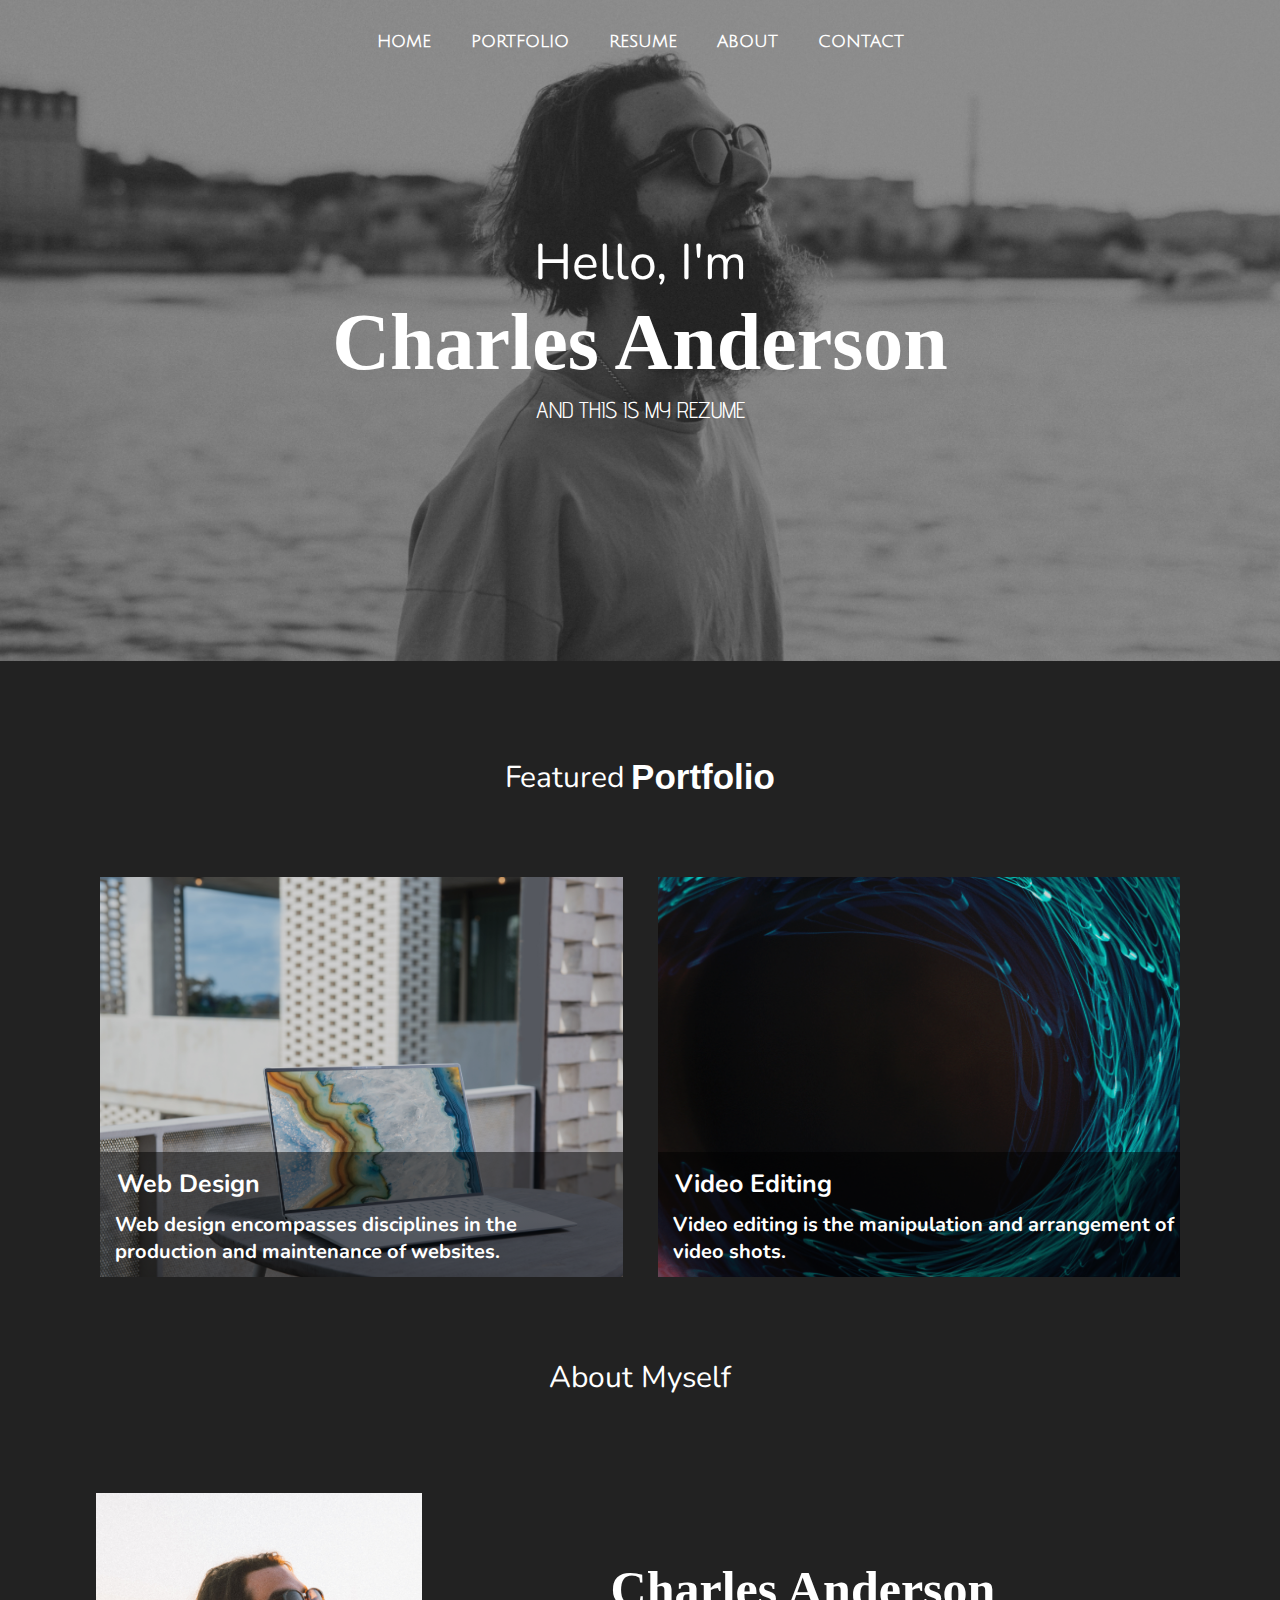
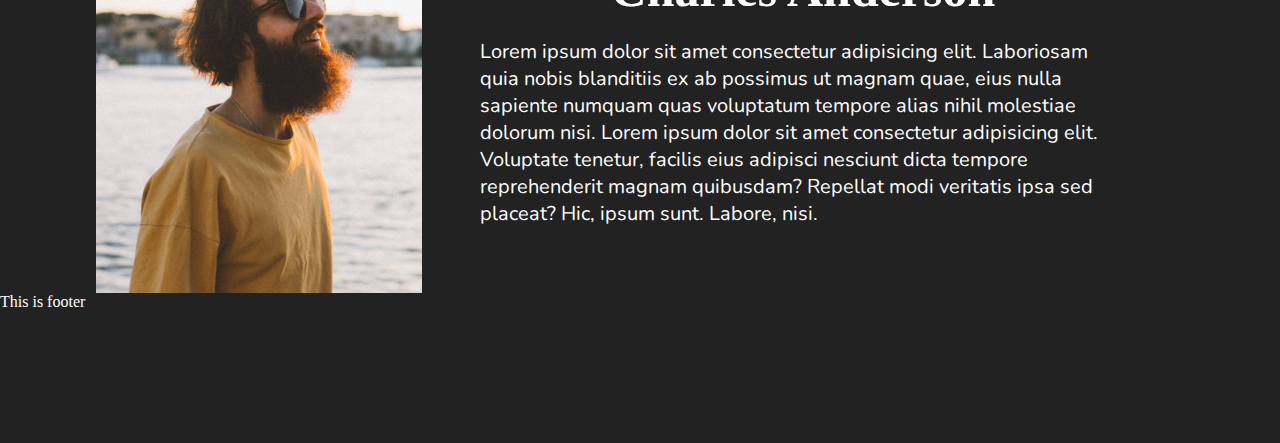
==== indexblwh.html @ 793816e3 "Add files via upload" ====
<!DOCTYPE html>
<html lang="en">

<head>
    <meta charset="UTF-8">
    <meta name="viewport" content="width=device-width, initial-scale=1.0">
    <title>PortfolioWebsite</title>
    <link rel="stylesheet" href="styleblwh.css">
    <link href="https://fonts.googleapis.com/css2?family=Nunito:wght@300&display=swap" rel="stylesheet">
    <link href="https://fonts.googleapis.com/css2?family=Advent+Pro&display=swap" rel="stylesheet">
    <link href="https://fonts.googleapis.com/css2?family=Julius+Sans+One&display=swap" rel="stylesheet">
</head>


<body>
    <div class="container">
        <div class="img">
            <!-- image is here -->
        </div>

    </div>
    <header class="header">
        <ul>
            <li><a href="#">Home</a></li>
            <li><a href="#">Portfolio</a></li>
            <li><a href="#">Resume</a></li>
            <li><a href="#">About</a></li>
            <li><a href="#">Contact</a></li>
        </ul>
    </header>
    <div class="heading">
        <div id="hello">
            Hello, I'm
        </div>
        <div class="name">
            Charles Anderson
        </div>
        <div id="rezume">
            AND THIS IS MY REZUME
        </div>
    </div>
    <div class="head2">
        Featured
        <div class="head2-1">
            Portfolio
        </div>
    </div>
    <div class="boxcontainer">
        <div class="box1">
            <div class="cardimg1">

            </div>
            <div class="blackOP">
                <div class="head4">
                    Web Design
                </div>
                <p class="portp">Web design encompasses disciplines in the production and maintenance of websites.</p>
            </div>
           
        </div>
        <div class="box2">
            <div class="cardimg2">
                <!-- image is here -->
            </div>
            <div class="blackOP">
                <div class="head4">
                    Video Editing
                </div>
                <p class="portp">Video editing is the manipulation and arrangement of video shots. </p>
            </div>
            
        </div>
    </div>
    <div class="aboutheadtop">
        About Myself
    </div>
    <div class="aboutsection">
        <div class="aboutimage">
          <!-- image is here -->
        </div>
        <div class="aboutpart">
            <div class="abouthead">
            <h1>Charles Anderson</h1>
            </div>
            <p class="aboutpara">
                Lorem ipsum dolor sit amet consectetur adipisicing elit. Laboriosam quia nobis blanditiis ex ab possimus ut magnam quae, eius nulla sapiente numquam quas voluptatum tempore alias nihil molestiae dolorum nisi. Lorem ipsum dolor sit amet consectetur adipisicing elit. Voluptate tenetur, facilis eius adipisci nesciunt dicta tempore reprehenderit magnam quibusdam? Repellat modi veritatis ipsa sed placeat? Hic, ipsum sunt. Labore, nisi.
            </p>
        </div>
    </div>
    <footer>
        This is footer
    </footer>

</body>

</html>
---- styleblwh.css ----
*{
    box-sizing: border-box;
    margin: 0 ;
    padding: 0;
    color: white;
}
body{
    background: #222;
    
}
.header{
   position: relative;
   height: 90px;
   
}

ul{
    display: flex;
    justify-content: center;
    align-items: center;
    height: 83px;
    font-family: 'Julius Sans One', sans-serif;
    font-weight: bold;
}
ul li{
    text-transform: uppercase;
    padding: 20px;
    list-style-type: none;
    
    text-decoration: none;
    
}
ul li a{
    position: relative;
    text-decoration: none;
    
    font-size: 17px;
    
}
.img{
    background: url('1.jpg') no-repeat center center/cover;
    position: absolute;
    top: 0;
    left: 0;
    z-index: -1;
    opacity: 0.5;
    width: 100%;
    height: 661px;
    -webkit-filter: grayscale(100%); 
    filter: grayscale(100%); 
}
.container{
    position: relative;
    
}
.heading{
    margin-top: 39px;
    height: 400px;
    display: flex;
    justify-content: center;
    align-items: center; 
    flex-direction: column;
    
    font-size: 50px;
    margin-bottom: 132px;

}
.name{
    font-size: 80px;
    font-weight: bold;
}
#hello{
    font-family: 'Nunito', sans-serif;
}
#rezume{
font-size: 23px;
font-family: 'Advent Pro', sans-serif;
padding: 8px;
}
.head2{
    padding-top: 116px;
    height: 100px;
    display: flex;
    align-items: center;
    justify-content: center;
    margin-top: 50px;
    font-size: 30px;
    font-family: 'Nunito', sans-serif;
}
.head2-1{
    font-family: Arial, Helvetica, sans-serif;
    font-size: 35px;
    margin-left: 7px;
    font-weight: bold;
}
ul li a:hover{
    color: rgb(204, 93, 121);
}
.boxcontainer{
    display: flex;
    flex-direction: row;
    padding: 100px;
    position: relative;
    font-weight: bold;
    font-family: 'Nunito', sans-serif;
    
    }
.box1{
    position: relative;
    width: 100%;
    height: 400px;
   
    margin-right: 35px;
    display: flex;
    flex-direction: column;
    align-items: center;
}
.box2{
    position: relative;
    
    width: 100%;
    height: 400px;
   
    display: flex;
    flex-direction: column;
    align-items: center;
}
.head3{
    padding: 10px;
    padding-left: 12px;
    font-size: 25px;
}
.head4{
    padding: 10px;
    padding-left: 12px;
    font-size: 25px;
}
.portp{
    /* padding: 32px; */
    /* font-family: monospace; */
    font-size: 20px;
    overflow: hidden;
    padding-left: 10px;
}
.cardimg1{
    background: url('3.jpg') no-repeat center center/cover;
    position: absolute;
    left: 0;
    top: 0;
    z-index: -2;
    opacity: 0.8;
    width: 100%;
    height: 400px;
}
.cardimg2{
    background: url('2.jpg') no-repeat center center/cover;
    position: absolute;
    left: 0;
    top: 0;
    z-index: -2;
    opacity: 0.8;
    width: 100%;
    height: 400px;
}
.blackOP{
    position: absolute;
    bottom: 0;
    right: 0;
    width: 100%;
    height: 125px;
    /* text-align: center; */
    background: rgba(0, 0, 0, 0.5);
    overflow: hidden;
    padding: 5px;
}
.aboutheadtop{
    display: flex;
    align-items: center;
    justify-content: center;
    font-size: 30px;
    font-family: 'Nunito', sans-serif;
    padding-bottom: 116px;
    height: 100px;
}
.aboutsection{
    display: flex;
    justify-content: center;
    align-items: center;
    flex-direction: row;
    padding: 0 96px;
}
.aboutimage{
    background: url('1.jpg') no-repeat center center/cover;
    width: 1984px; 
    /* width: 50%; */
    height: 400px;
}
.aboutpart{
    display: flex;
    align-items: center;
    justify-content: center;
    flex-direction: column;
    padding: 58px;
    /* width: 50%; */
}
.abouthead{
    font-size: 25px;
    padding-bottom: 20px;
}
.aboutpara{
    font-family: 'Nunito', sans-serif;
    font-size: 20px;
}
footer{
    height: 150px;
}
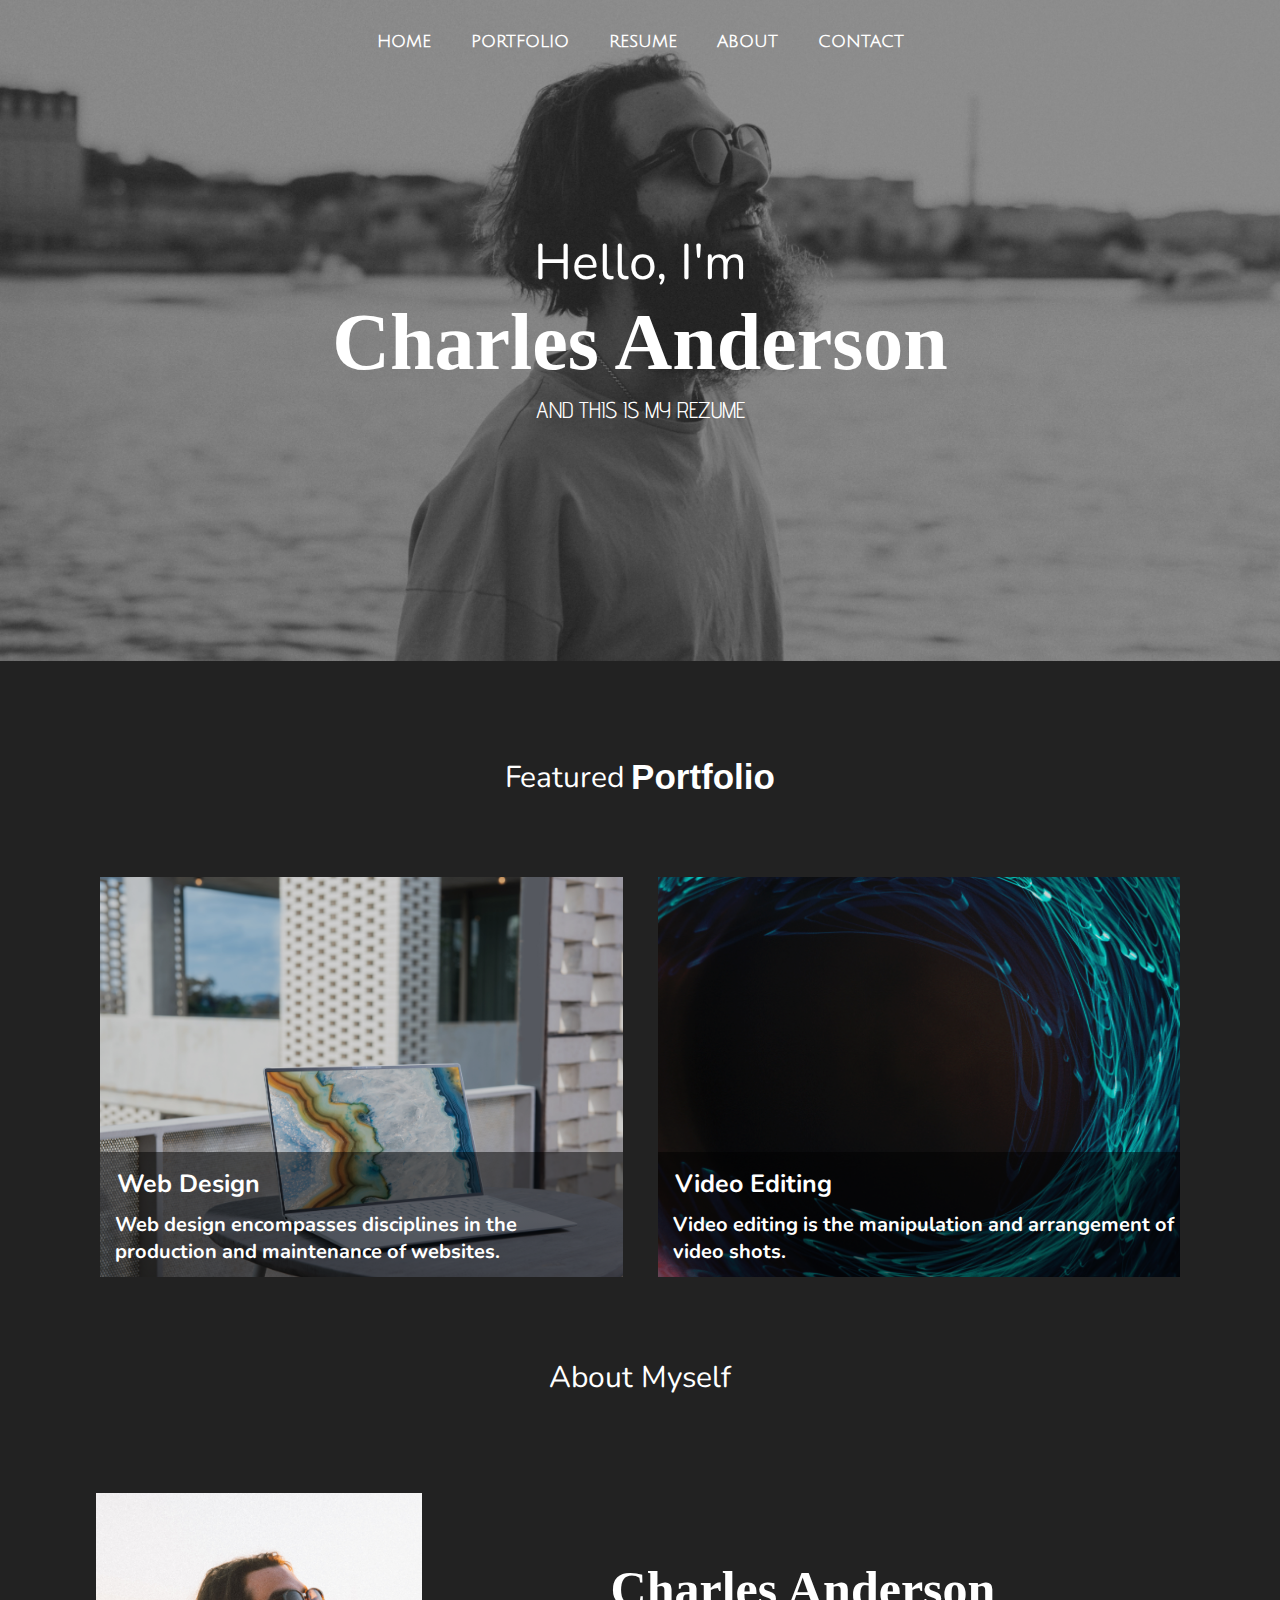
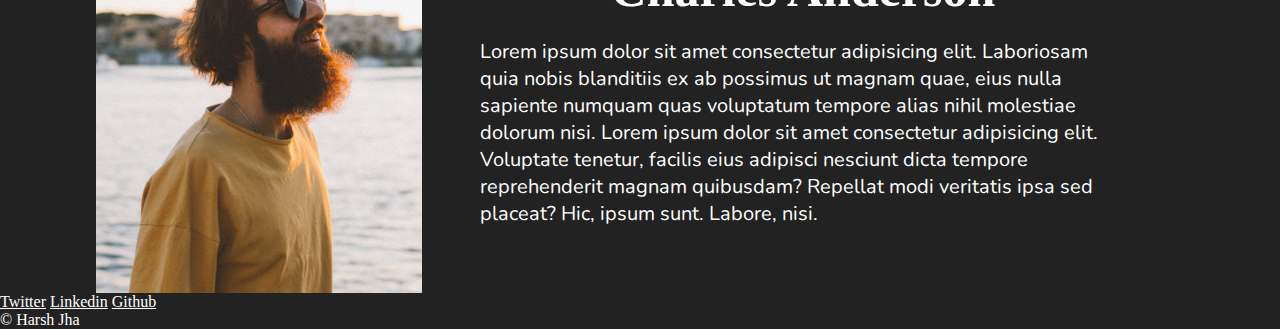
==== commit 11095999: "Changed styleblwh.css and indexblwh.html" ====
--- a/indexblwh.html
+++ b/indexblwh.html
@@ -87,9 +87,16 @@
             </p>
         </div>
     </div>
-    <footer>
-        This is footer
-    </footer>
+    <div class="navbar-container">
+        <div>
+            <a href="#">Twitter</a>
+            <a href="#">Linkedin</a>
+            <a href="#">Github</a>
+        </div>
+        <div class="copyright">
+            &#169; Harsh Jha
+        </div>
+    </div>
 
 </body>
 
--- a/styleblwh.css
+++ b/styleblwh.css
@@ -211,6 +211,43 @@
     font-family: 'Nunito', sans-serif;
     font-size: 20px;
 }
-footer{
-    height: 150px;
-}+
+
+.button {
+    -webkit-border-radius: 12px;
+    -moz-border-radius: 12px;
+    border-radius: 12px;
+    color: #FFFFFF;
+    font-family: Arial;
+    font-size: 22px;
+    font-weight: 200;
+    padding: 10px;
+    text-shadow-color: ;
+    text-shadow-horizontal: 1;
+    text-shadow-vertical: 1;
+    text-shadow-blur: 20;
+    box-shadow-color: ;
+    box-shadow-horizontal: 1;
+    box-shadow-vertical: 1;
+    box-shadow-blur: 20;
+    box-shadow-spread: 0;
+    background-color: #A6E3E9;
+    border: solid #A6E3E9 0;
+    text-decoration: none;
+    display: inline-block;
+    cursor: pointer;
+    text-align: center;
+ }
+ .button:hover {
+    border: solid #71C9CE 1px;
+    background: #71C9CE;
+    background-image: -webkit-linear-gradient(top, #71C9CE, #71C9CE);
+    background-image: -moz-linear-gradient(top, #71C9CE, #71C9CE);
+    background-image: -ms-linear-gradient(top, #71C9CE, #71C9CE);
+    background-image: -o-linear-gradient(top, #71C9CE, #71C9CE);
+    background-image: -webkit-gradient(to bottom, #71C9CE, #71C9CE);
+    -webkit-border-radius: 12px;
+    -moz-border-radius: 12px;
+    border-radius: 12px;
+    text-decoration: none;
+ }